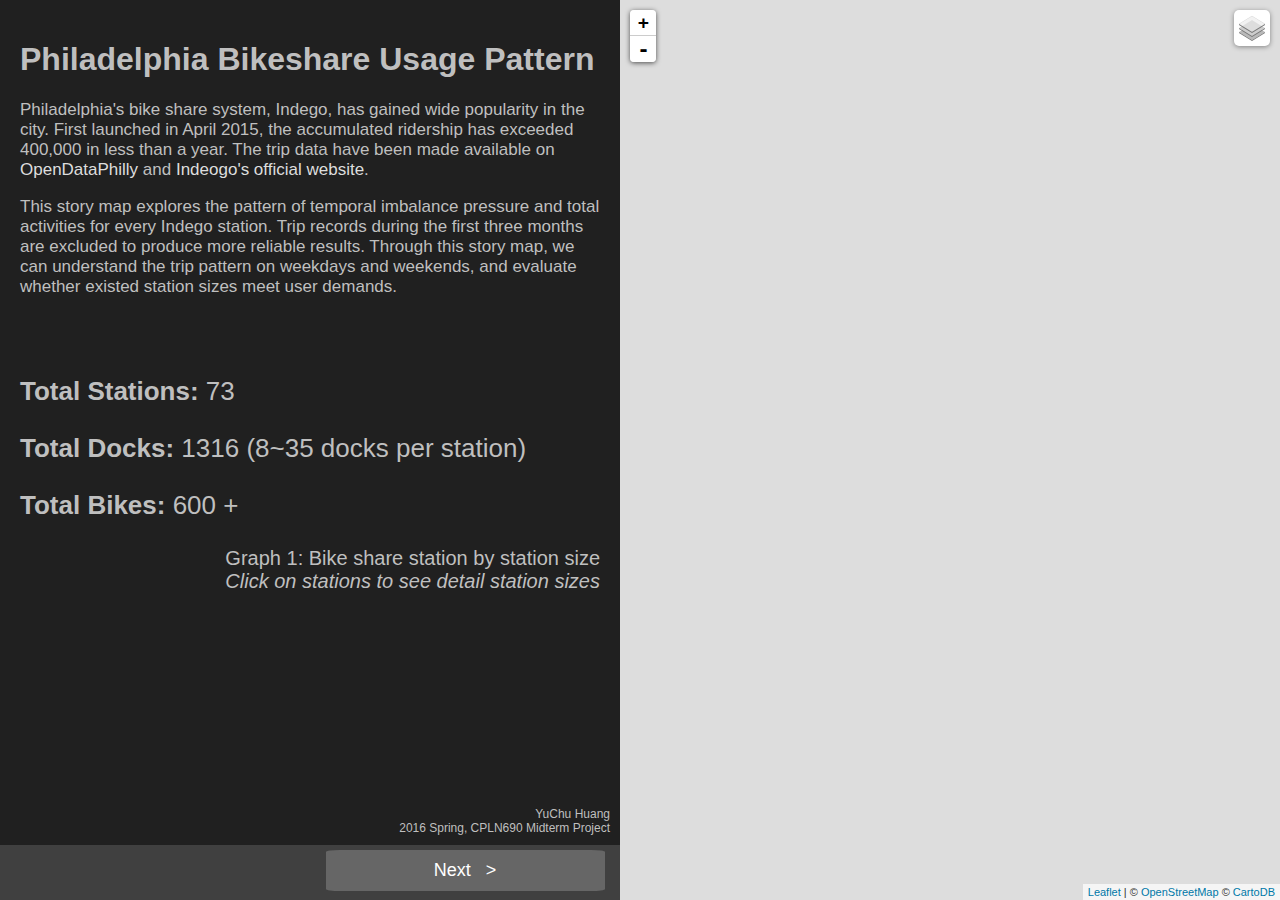
==== index.html @ fd138f22 "update" ====
<!DOCTYPE html>
<html>
<head>
  <meta charset="utf-8"/>
	<title>Story Map: Philadelphia bike share system</title>
  <!-- CSS Imports -->
  <link rel="stylesheet" href="css/reset.css" />
  <link rel="stylesheet" href="css/leaflet.css" />
  <link rel="stylesheet" href="css/style.css" />
</head>

<body>
  <!-- Sidebar -->
  <div class="sidebar">
    <div id="first_slide">
      <h1>Philadelphia Bikeshare Usage Pattern</h1>
      <p>
        Philadelphia's bike share system, Indego, has gained wide popularity in the city.
        First launched in April 2015, the accumulated ridership has exceeded 400,000 in less than a year.
        The trip data have been made available on <a href="https://www.opendataphilly.org/dataset/indego-bike-share-trips">OpenDataPhilly</a> and <a href="https://www.rideindego.com/about/data/">Indeogo's official website</a>.
      </p>
      <p>
        This story map explores the pattern of temporal imbalance pressure and total activities for every Indego station.
        Trip records during the first three months are excluded to produce more reliable results.
        Through this story map, we can understand the trip pattern on weekdays and weekends, and evaluate whether existed station sizes meet user demands.
      </p>
      <br />
      <br />
      <p class="intro"> <b>Total Stations:</b> 73 </p>
      <p class="intro"> <b>Total Docks:</b> 1316 (8~35 docks per station) </p>
      <p class="intro"> <b>Total Bikes:</b> 600 + </p>
      <p class="graph_index"> Graph 1: Bike share station by station size<br /> <em>Click on stations to see detail station sizes</em></p>
    </div>

    <div id="second_slide" style="display: none;">
      <h1>Weekday Usage Pattern</h1>
      <p>
        Imbalance pressure reflects how well the number of checkout and return can balance each other.
      </p>
      <p>
        Here, we define imbalance pressure as: (Number of Return - Number of Checkout) / Station size
      </p>
      <p>
        We summarize trip records of each station by a time stamp of 1 hour for every weekday from July 1st to December 31st.
        Then, for every hour, we calculate the average number of checkout, return, and imbalance pressure.
        This leads to 120 time series values of weekday checkout/return/imbalance pressure and 48 values on weekends for every station.
      </p>
      <p>
        Using k-means clustering method, we identified 3 weekday temporal clusters based on the value of imbalance pressure.
      </p>
      <br />
      <br />
      <div class="legend">
        <div>
          <div id="weekday_cluster1" class="small_legend"></div>
          <p><b>Group 1:</b> AM Outflow, PM Inflow</p>
        </div>
        <div>
          <div id="weekday_cluster2" class="small_legend"></div>
          <p><b>Group 2:</b> Balanced (Slight AM Outflow)</p>
        </div>
        <div>
          <div id="weekday_cluster3" class="small_legend"></div>
          <p><b>Group 3:</b> AM Inflow, PM Outflow</p>
        </div>
      </div>
      <p class="graph_index"> Graph 2: Three temporal cluster groups</p>
    </div>

    <div id="third_slide" style="display: none;">
      <h1>Weekday Usage Pattern 1 :<br /> AM Outflow, PM Inflow</h1>
      <p>
        The following time series graph shows the average imbalance pressure of these stations by hour.
      </p>
      <br />
      <iframe width="570" height="500" frameborder="0" scrolling="no" src="https://plot.ly/~ycess86109/10.embed?share_key=BB3KVei5LC3qoAeNIkU5hl"></iframe>
      <p class="graph_index"> Graph 3: Weekday temporal cluster group 1</p>
    </div>

    <div id="forth_slide" style="display: none;">
      <h1>Weekday Usage Pattern 2 :<br /> Balanced (Slight AM Outflow)</h1>
      <p>
        The following time series graph shows the average imbalance pressure of these stations by hour.
      </p>
      <br />
      <iframe width="570" height="500" frameborder="0" scrolling="no" src="https://plot.ly/~ycess86109/12.embed"></iframe>
      <p class="graph_index"> Graph 4: Weekday temporal cluster group 2</p>
    </div>

    <div id="fifth_slide" style="display: none;">
      <h1>Weekday Usage Pattern 3 :<br /> AM Inflow, PM Outflow</h1>
      <p>
        The following time series graph shows the average imbalance pressure of these stations by hour.
      </p>
      <br />
      <iframe width="570" height="500" frameborder="0" scrolling="no" src="https://plot.ly/~ycess86109/11.embed"></iframe>
      <p class="graph_index"> Graph 5: Weekday temporal cluster group 3</p>
    </div>

    <div id="sixth_slide" style="display: none;">
      <h1>Weekend Usage Pattern</h1>
      <p>
        Using k-means clustering method, we also identified 3 weekend temporal clusters.
      </p>
      <div class="legend">
        <div>
          <div id="weekend_cluster1" class="small_legend"></div>
          <p><b>Group 1:</b> Balanced</p>
        </div>
        <div>
          <div id="weekend_cluster2" class="small_legend"></div>
          <p><b>Group 2:</b> Slight AM Outflow</p>
        </div>
        <div>
          <div id="weekend_cluster3" class="small_legend"></div>
          <p><b>Group 3:</b> Slight AM Inflow</p>
        </div>
      </div>
      <p class="graph_index"> Graph 6: Three temporal cluster groups</p>
    </div>

    <div id="seventh_slide" style="display: none;">
      <h1>Weekend Usage Pattern 1 :<br /> Balanced </h1>
      <p>
        The following time series graph shows the average imbalance pressure of these stations by hour.
      </p>
      <br />
      <iframe width="570" height="500" frameborder="0" scrolling="no" src="https://plot.ly/~ycess86109/15.embed"></iframe>
      <p class="graph_index"> Graph 7: Weekend temporal cluster group 1</p>
    </div>

    <div id="eighth_slide" style="display: none;">
      <h1>Weekend Usage Pattern 2 :<br /> Slight AM Outflow </h1>
      <p>
        The following time series graph shows the average imbalance pressure of these stations by hour.
      </p>
      <br />
      <iframe width="570" height="500" frameborder="0" scrolling="no" src="https://plot.ly/~ycess86109/18.embed"></iframe>
      <p class="graph_index"> Graph 8: Weekend temporal cluster group 2</p>
    </div>

    <div id="ninth_slide" style="display: none;">
      <h1>Weekend Usage Pattern 3 :<br /> Slight AM Inflow </h1>
      <p>
        The following time series graph shows the average imbalance pressure of these stations by hour.
      </p>
      <br />
      <iframe width="570" height="500" frameborder="0" scrolling="no" src="https://plot.ly/~ycess86109/21.embed"></iframe>
      <p class="graph_index"> Graph 9: Weekend temporal cluster group 3</p>
    </div>

    <div id="tenth_slide" style="display: none;">
      <h1>Average Weekday Activities</h1>
      <p>
        The average total number of check out and return reflects how active a station is.
        Notice that we did not divide the total activities by station size here.
      </p>
      <p>
        Using k-means clustering method, we grouped all stations from highly used to lowly used.
      </p>
      <p class="graph_index"> Graph 10: Average weekday activities<br /><em>Click on stations to see detail number of station activities</em></p>
    </div>

    <div id="eleventh_slide" style="display: none;">
      <h1>Average Weekend Activities</h1>
      <p>
        Again, we grouped all stations from highly used to lowly used based on average weekend activities.
      </p>
      <p>
        By comparing weekday and weekend activity maps, we can spot several noticeable changes.
        <ul>
          <li>
            Philadelphia Museum of Art station belongs to the "lowly used" group on weekdays but belongs to "highly used" group on weekends.
          </li>
          <li>
            Total activity at the Amtrak 30th Street station is lower during weekends.
          </li>
          <li>
            Total activity at the 18th & JFK station is also lower during weekends.
          </li>
        </ul>
      </p>
      <p class="graph_index"> Graph 11: Average weekend activities<br /><em>Click on stations to see detail number of station activities</em></p>
    </div>

    <div id="twelfth_slide" style="display: none;">
      <h1>Combine Weekday Usage Pattern & Weekday Average Activities</h1>
      <p>
        Combining usage pattern and average activities information together,
        we can see what types of temporal imbalance pressure each station belongs to,
        and whether it is highly used or not.
      </p>
      <p>
        An ideal usage pattern of bike share system is that number of checkout and return can balance each other at every station.
        However, this is often not the case since people can borrow/return at different stations, and since some places are major trip destinations and some others are major trip origins.
      </p>
      <p>
        Maintain appropriate occupancy rate to relieve the imbalance pressure is therefore very important, especially for those stations that are highly used and face high imbalance pressure during peak hours.
        For this type of stations, another way is to expand the station size so that more bikes or docks and be reserved.
      </p>
      <div class="legend">
        <div>
          <div id="weekday_cluster1" class="small_legend"></div>
          <p><b>Group 1:</b> AM Outflow, PM Inflow</p>
        </div>
        <div>
          <div id="weekday_cluster2" class="small_legend"></div>
          <p><b>Group 2:</b> Balanced (Slight AM Outflow)</p>
        </div>
        <div>
          <div id="weekday_cluster3" class="small_legend"></div>
          <p><b>Group 3:</b> AM Inflow, PM Outflow</p>
        </div>
      </div>
      <p class="graph_index"> Graph 12: Weekday temporal cluster groups<br />by average activities</p>
    </div>

    <div id="thirteenth_slide" style="display: none;">
      <h1>Combine Weekend Usage Pattern & Weekend Average Activities</h1>
      <p>
        Do the same thing with weekend temporal groups.
      </p>
      <div class="legend">
        <div>
          <div id="weekend_cluster1" class="small_legend"></div>
          <p><b>Group 1:</b> Balanced</p>
        </div>
        <div>
          <div id="weekend_cluster2" class="small_legend"></div>
          <p><b>Group 2:</b> Slight AM Outflow</p>
        </div>
        <div>
          <div id="weekend_cluster3" class="small_legend"></div>
          <p><b>Group 3:</b> Slight AM Inflow</p>
        </div>
      </div>
      <p class="graph_index"> Graph 13: Weekend temporal cluster groups<br />by average activities</p>
    </div>

    <div id="forteenth_slide" style="display: none;">
      <h1>The Most Active & the Least Active Station on Weekdays</h1>
      <p>
        During the weekdays, the Rittenhouse Square station and the 11th & Poplar John F. Street Community Center station are the most active and the least active station respectively.
      </p>
      <div class="legend">
        <div>
          <div id="most_active" class="small_legend"></div>
          <p>The most active station on weekdays</p>
        </div>
        <div>
          <div id="least_active" class="small_legend"></div>
          <p>The least active station on weekdays</p>
        </div>
      </div>
      <p class="graph_index"> Graph 14: Which stations are the most/least active ones<br />during weekdays?</p>
    </div>

    <div id="fifteenth_slide" style="display: none;">
      <h1>The Most Active & the Least Active Station on Weekends</h1>
      <p>
        Surprise! During the weekends, the Rittenhouse Square station and the 11th & Poplar John F. Street Community Center station are again the most and the least active stations.
      </p>
      <div class="legend">
        <div>
          <div id="most_active" class="small_legend"></div>
          <p>The most active station on weekends</p>
        </div>
        <div>
          <div id="least_active" class="small_legend"></div>
          <p>The least active station on weekends</p>
        </div>
      </div>
      <p class="graph_index"> Graph 15: Which stations are the most/least active ones<br />during weekends?</p>
    </div>

    <div id="sixteenth_slide" style="display: none;">
      <h1>When Is The Most Imbalanced Time for Every Station?</h1>
      <p>
        Click on the stations to see their most imbalanced time.
      </p>
      <div class="legend">
        <div>
          <div id="positive_imbalance_pressure" class="small_legend"></div>
          <p>The most imbalanced value is a positive number</p>
        </div>
        <div>
          <div id="negative_imbalanced_pressure" class="small_legend"></div>
          <p>The most imbalanced value is a negative number</p>
        </div>
      </div>
      <p class="graph_index"> Graph 16: The most imbalanced time for every station</p>
    </div>

    <div id="seventeenth_slide" style="display: none;">
      <h1>When and Where Does The Highest Imbalance Pressure Happened?</h1>
      <p>
        The highest imbalance pressure for the whole system happened at the 18th & JFK station and the 3rd & Girard station.
        Click on the stations to see more.
      </p>
      <div class="legend">
        <div>
          <div id="most_positive_imbalanced" class="small_legend"></div>
          <p>The station that has the highest positive imbalance pressure</p>
        </div>
        <div>
          <div id="least_active_imbalanced" class="small_legend"></div>
          <p>The station that has the lowest negative imbalance pressure</p>
        </div>
      </div>
      <p class="graph_index"> Graph 17: Stations that have the highest/lowest<br />positive/negative imbalance pressure</p>
    </div>

    <div id="eighteenth_slide" style="display: none;">
      <h1>Explore by Yourself !</h1>
      <p>
        Click on the map to see all the station information.
      </p>
      <p class="graph_index"> Graph 18: All station information</p>
    </div>
  </div>

  <!-- Aurthor -->
  <div class="Author">
    <p>YuChu Huang <br />2016 Spring, CPLN690 Midterm Project</p>
  </div>
  
  <!-- Button -->
  <div class="button_div">
    <button id="previous_button" class="button"> < &nbsp Previous </button>
    <button id="next_button" class="button"> Next &nbsp > </button>
  </div>

  <!-- Map -->
  <div id="map" class="map"></div>
  <!-- Legend -->

  <!-- Javascript Imports -->
  <script src="js/jquery-2.2.0.js"></script>
  <script src="js/underscore.js"></script>
  <script src="js/leaflet.js"></script>
  <script src="js/main.js"></script>
</body>
</html>
---- css/leaflet.css ----
/* required styles */

.leaflet-map-pane,
.leaflet-tile,
.leaflet-marker-icon,
.leaflet-marker-shadow,
.leaflet-tile-pane,
.leaflet-tile-container,
.leaflet-overlay-pane,
.leaflet-shadow-pane,
.leaflet-marker-pane,
.leaflet-popup-pane,
.leaflet-overlay-pane svg,
.leaflet-zoom-box,
.leaflet-image-layer,
.leaflet-layer {
	position: absolute;
	left: 0;
	top: 0;
	}
.leaflet-container {
	overflow: hidden;
	-ms-touch-action: none;
	touch-action: none;
	}
.leaflet-tile,
.leaflet-marker-icon,
.leaflet-marker-shadow {
	-webkit-user-select: none;
	   -moz-user-select: none;
	        user-select: none;
	-webkit-user-drag: none;
	}
.leaflet-marker-icon,
.leaflet-marker-shadow {
	display: block;
	}
/* map is broken in FF if you have max-width: 100% on tiles */
.leaflet-container img {
	max-width: none !important;
	}
/* stupid Android 2 doesn't understand "max-width: none" properly */
.leaflet-container img.leaflet-image-layer {
	max-width: 15000px !important;
	}
.leaflet-tile {
	filter: inherit;
	visibility: hidden;
	}
.leaflet-tile-loaded {
	visibility: inherit;
	}
.leaflet-zoom-box {
	width: 0;
	height: 0;
	}
/* workaround for https://bugzilla.mozilla.org/show_bug.cgi?id=888319 */
.leaflet-overlay-pane svg {
	-moz-user-select: none;
	}

.leaflet-tile-pane    { z-index: 2; }
.leaflet-objects-pane { z-index: 3; }
.leaflet-overlay-pane { z-index: 4; }
.leaflet-shadow-pane  { z-index: 5; }
.leaflet-marker-pane  { z-index: 6; }
.leaflet-popup-pane   { z-index: 7; }

.leaflet-vml-shape {
	width: 1px;
	height: 1px;
	}
.lvml {
	behavior: url(#default#VML);
	display: inline-block;
	position: absolute;
	}


/* control positioning */

.leaflet-control {
	position: relative;
	z-index: 7;
	pointer-events: auto;
	}
.leaflet-top,
.leaflet-bottom {
	position: absolute;
	z-index: 1000;
	pointer-events: none;
	}
.leaflet-top {
	top: 0;
	}
.leaflet-right {
	right: 0;
	}
.leaflet-bottom {
	bottom: 0;
	}
.leaflet-left {
	left: 0;
	}
.leaflet-control {
	float: left;
	clear: both;
	}
.leaflet-right .leaflet-control {
	float: right;
	}
.leaflet-top .leaflet-control {
	margin-top: 10px;
	}
.leaflet-bottom .leaflet-control {
	margin-bottom: 10px;
	}
.leaflet-left .leaflet-control {
	margin-left: 10px;
	}
.leaflet-right .leaflet-control {
	margin-right: 10px;
	}


/* zoom and fade animations */

.leaflet-fade-anim .leaflet-tile,
.leaflet-fade-anim .leaflet-popup {
	opacity: 0;
	-webkit-transition: opacity 0.2s linear;
	   -moz-transition: opacity 0.2s linear;
	     -o-transition: opacity 0.2s linear;
	        transition: opacity 0.2s linear;
	}
.leaflet-fade-anim .leaflet-tile-loaded,
.leaflet-fade-anim .leaflet-map-pane .leaflet-popup {
	opacity: 1;
	}

.leaflet-zoom-anim .leaflet-zoom-animated {
	-webkit-transition: -webkit-transform 0.25s cubic-bezier(0,0,0.25,1);
	   -moz-transition:    -moz-transform 0.25s cubic-bezier(0,0,0.25,1);
	     -o-transition:      -o-transform 0.25s cubic-bezier(0,0,0.25,1);
	        transition:         transform 0.25s cubic-bezier(0,0,0.25,1);
	}
.leaflet-zoom-anim .leaflet-tile,
.leaflet-pan-anim .leaflet-tile,
.leaflet-touching .leaflet-zoom-animated {
	-webkit-transition: none;
	   -moz-transition: none;
	     -o-transition: none;
	        transition: none;
	}

.leaflet-zoom-anim .leaflet-zoom-hide {
	visibility: hidden;
	}


/* cursors */

.leaflet-clickable {
	cursor: pointer;
	}
.leaflet-container {
	cursor: -webkit-grab;
	cursor:    -moz-grab;
	}
.leaflet-popup-pane,
.leaflet-control {
	cursor: auto;
	}
.leaflet-dragging .leaflet-container,
.leaflet-dragging .leaflet-clickable {
	cursor: move;
	cursor: -webkit-grabbing;
	cursor:    -moz-grabbing;
	}


/* visual tweaks */

.leaflet-container {
	background: #ddd;
	outline: 0;
	}
.leaflet-container a {
	color: #0078A8;
	}
.leaflet-container a.leaflet-active {
	outline: 2px solid orange;
	}
.leaflet-zoom-box {
	border: 2px dotted #38f;
	background: rgba(255,255,255,0.5);
	}


/* general typography */
.leaflet-container {
	font: 12px/1.5 "Helvetica Neue", Arial, Helvetica, sans-serif;
	}


/* general toolbar styles */

.leaflet-bar {
	box-shadow: 0 1px 5px rgba(0,0,0,0.65);
	border-radius: 4px;
	}
.leaflet-bar a,
.leaflet-bar a:hover {
	background-color: #fff;
	border-bottom: 1px solid #ccc;
	width: 26px;
	height: 26px;
	line-height: 26px;
	display: block;
	text-align: center;
	text-decoration: none;
	color: black;
	}
.leaflet-bar a,
.leaflet-control-layers-toggle {
	background-position: 50% 50%;
	background-repeat: no-repeat;
	display: block;
	}
.leaflet-bar a:hover {
	background-color: #f4f4f4;
	}
.leaflet-bar a:first-child {
	border-top-left-radius: 4px;
	border-top-right-radius: 4px;
	}
.leaflet-bar a:last-child {
	border-bottom-left-radius: 4px;
	border-bottom-right-radius: 4px;
	border-bottom: none;
	}
.leaflet-bar a.leaflet-disabled {
	cursor: default;
	background-color: #f4f4f4;
	color: #bbb;
	}

.leaflet-touch .leaflet-bar a {
	width: 30px;
	height: 30px;
	line-height: 30px;
	}


/* zoom control */

.leaflet-control-zoom-in,
.leaflet-control-zoom-out {
	font: bold 18px 'Lucida Console', Monaco, monospace;
	text-indent: 1px;
	}
.leaflet-control-zoom-out {
	font-size: 20px;
	}

.leaflet-touch .leaflet-control-zoom-in {
	font-size: 22px;
	}
.leaflet-touch .leaflet-control-zoom-out {
	font-size: 24px;
	}


/* layers control */

.leaflet-control-layers {
	box-shadow: 0 1px 5px rgba(0,0,0,0.4);
	background: #fff;
	border-radius: 5px;
	}
.leaflet-control-layers-toggle {
	background-image: url(images/layers.png);
	width: 36px;
	height: 36px;
	}
.leaflet-retina .leaflet-control-layers-toggle {
	background-image: url(images/layers-2x.png);
	background-size: 26px 26px;
	}
.leaflet-touch .leaflet-control-layers-toggle {
	width: 44px;
	height: 44px;
	}
.leaflet-control-layers .leaflet-control-layers-list,
.leaflet-control-layers-expanded .leaflet-control-layers-toggle {
	display: none;
	}
.leaflet-control-layers-expanded .leaflet-control-layers-list {
	display: block;
	position: relative;
	}
.leaflet-control-layers-expanded {
	padding: 6px 10px 6px 6px;
	color: #333;
	background: #fff;
	}
.leaflet-control-layers-selector {
	margin-top: 2px;
	position: relative;
	top: 1px;
	}
.leaflet-control-layers label {
	display: block;
	}
.leaflet-control-layers-separator {
	height: 0;
	border-top: 1px solid #ddd;
	margin: 5px -10px 5px -6px;
	}


/* attribution and scale controls */

.leaflet-container .leaflet-control-attribution {
	background: #fff;
	background: rgba(255, 255, 255, 0.7);
	margin: 0;
	}
.leaflet-control-attribution,
.leaflet-control-scale-line {
	padding: 0 5px;
	color: #333;
	}
.leaflet-control-attribution a {
	text-decoration: none;
	}
.leaflet-control-attribution a:hover {
	text-decoration: underline;
	}
.leaflet-container .leaflet-control-attribution,
.leaflet-container .leaflet-control-scale {
	font-size: 11px;
	}
.leaflet-left .leaflet-control-scale {
	margin-left: 5px;
	}
.leaflet-bottom .leaflet-control-scale {
	margin-bottom: 5px;
	}
.leaflet-control-scale-line {
	border: 2px solid #777;
	border-top: none;
	line-height: 1.1;
	padding: 2px 5px 1px;
	font-size: 11px;
	white-space: nowrap;
	overflow: hidden;
	-moz-box-sizing: content-box;
	     box-sizing: content-box;

	background: #fff;
	background: rgba(255, 255, 255, 0.5);
	}
.leaflet-control-scale-line:not(:first-child) {
	border-top: 2px solid #777;
	border-bottom: none;
	margin-top: -2px;
	}
.leaflet-control-scale-line:not(:first-child):not(:last-child) {
	border-bottom: 2px solid #777;
	}

.leaflet-touch .leaflet-control-attribution,
.leaflet-touch .leaflet-control-layers,
.leaflet-touch .leaflet-bar {
	box-shadow: none;
	}
.leaflet-touch .leaflet-control-layers,
.leaflet-touch .leaflet-bar {
	border: 2px solid rgba(0,0,0,0.2);
	background-clip: padding-box;
	}


/* popup */

.leaflet-popup {
	position: absolute;
	text-align: center;
	}
.leaflet-popup-content-wrapper {
	padding: 1px;
	text-align: left;
	/*border-radius: 12px;*/
	border-radius: 5px;
	}
.leaflet-popup-content {
	/*margin: 13px 19px;
	line-height: 1.4;*/
	margin: 10px 15px;
	line-height: 1.8;
	}
.leaflet-popup-content p {
	margin: 18px 0;
	}
.leaflet-popup-tip-container {
	margin: 0 auto;
	width: 40px;
	height: 20px;
	position: relative;
	overflow: hidden;
	}
.leaflet-popup-tip {
	width: 17px;
	height: 17px;
	padding: 1px;

	/*margin: -10px auto 0;*/
	margin: -8px auto 0;

	border-left:15px solid transparent;
  border-right:15px solid transparent;
  border-top:15px solid #2c3e50;

	/*-webkit-transform: rotate(45deg);*/
	   -moz-transform: rotate(45deg);
	    -ms-transform: rotate(45deg);
	     -o-transform: rotate(45deg);
	        /*transform: rotate(45deg);*/
	}
.leaflet-popup-content-wrapper{
	background:#2c3e50;
  color:#fff;
  font-size:13px;
  line-height:24px;
	},
.leaflet-popup-tip {
	/*background: white;
	box-shadow: 0 3px 14px rgba(0,0,0,0.4);*/
	}
.leaflet-container a.leaflet-popup-close-button {
	position: absolute;
	top: 0;
	right: 0;
	padding: 4px 4px 0 0;
	text-align: center;
	width: 18px;
	height: 14px;
	font: 16px/14px Tahoma, Verdana, sans-serif;
	color: #c3c3c3;
	text-decoration: none;
	font-weight: bold;
	background: transparent;
	}
.leaflet-container a.leaflet-popup-close-button:hover {
	color: #999;
	}
.leaflet-popup-scrolled {
	overflow: auto;
	border-bottom: 1px solid #ddd;
	border-top: 1px solid #ddd;
	}

.leaflet-oldie .leaflet-popup-content-wrapper {
	zoom: 1;
	}
.leaflet-oldie .leaflet-popup-tip {
	width: 24px;
	margin: 0 auto;

	-ms-filter: "progid:DXImageTransform.Microsoft.Matrix(M11=0.70710678, M12=0.70710678, M21=-0.70710678, M22=0.70710678)";
	filter: progid:DXImageTransform.Microsoft.Matrix(M11=0.70710678, M12=0.70710678, M21=-0.70710678, M22=0.70710678);
	}
.leaflet-oldie .leaflet-popup-tip-container {
	margin-top: -1px;
	}

.leaflet-oldie .leaflet-control-zoom,
.leaflet-oldie .leaflet-control-layers,
.leaflet-oldie .leaflet-popup-content-wrapper,
.leaflet-oldie .leaflet-popup-tip {
	border: 1px solid #999;
	}


/* div icon */

.leaflet-div-icon {
	background: #fff;
	border: 1px solid #666;
	}
---- css/style.css ----
body {
    padding: 0;
    overflow: hidden;
    font-family: colfax, helvetica, arial, sans-serif;
}

p {
  font-size: 17px;
}

.intro{
  font-size:26px;
}

a{
  color: #DDDDDD;
  text-decoration: none;
}

a:hover{
  color: #FFFFFF;
  text-decoration: underline;
}

.map {
    position: absolute;
    right: 0px;
    left: 620px;
    height: 100%;
    top: 0;
}

.sidebar {
    position: absolute;
    left: 0px;
    width: 620px;
    top: 0;
    bottom: 100px;
    overflow-y: auto;
    padding: 20px;
    font-size: 16px;
    background-color: #202020;
    color: #BFBFBF;
}

.legend{
  /*position:absolute;*/
  bottom:20%;
  left:5%;
}

.small_legend{
  width:15px;
  height:15px;
  border-radius:50%;
  margin:5px;
  display: inline-block;
}

.legend div p{
  display:inline-block;
  font-size: 20px;
  margin:10px;
}

#weekday_cluster1{
  background-color:#294993;
}

#weekday_cluster2{
  background-color:#57BE25;
}

#weekday_cluster3{
  background-color:#FDF300;
}

#weekend_cluster1{
  background-color:#57BE25;
}

#weekend_cluster2{
  background-color:#294993;
}

#weekend_cluster3{
  background-color:#FDF300;
}

#most_active, #positive_imbalance_pressure, #most_positive_imbalanced{
  background-color:#FD3500;
}

#least_active, #negative_imbalanced_pressure, #least_active_imbalanced{
  background-color:#0F4AA7;
}

li{
  font-size: 18px;
  margin: 12px 0px;
}

.graph_index{
  text-align: right;
  /*position:fixed;*/
  font-size: 20px;
  /*right:5%;
  bottom:12%;*/
}

.button_div{
  position:fixed;
  bottom:0;
  left:0;
  background-color: #404040;
  height:55px;
  width:620px;
}

.button{
  font-size:18px;
  width: 45%;
  padding: 10px 5%;
  margin:5px auto;
  background-color:#666666;
  border: 0px;
  border-radius: 5%;
  color:#FFFFFF;
  transition: all 0.5s;
}

.button:hover{
  background-color:#CCCCCC;
  color:#333333;
}

#previous_button{
  position: absolute;
  display:inline-block;
  margin-left: 2.5%;
}

#next_button{
  position: absolute;
  display:inline-block;
  margin-left: 52.5%;
}

.Author{
  position:fixed;
  bottom:55px;
  left:0;
  height:50px;
  width:620px;
  background-color: #202020;
  color: #BFBFBF;
}

.Author p{
  margin-right: 10px;
  right:10px;
  text-align: right;
  font-size:12px;
}
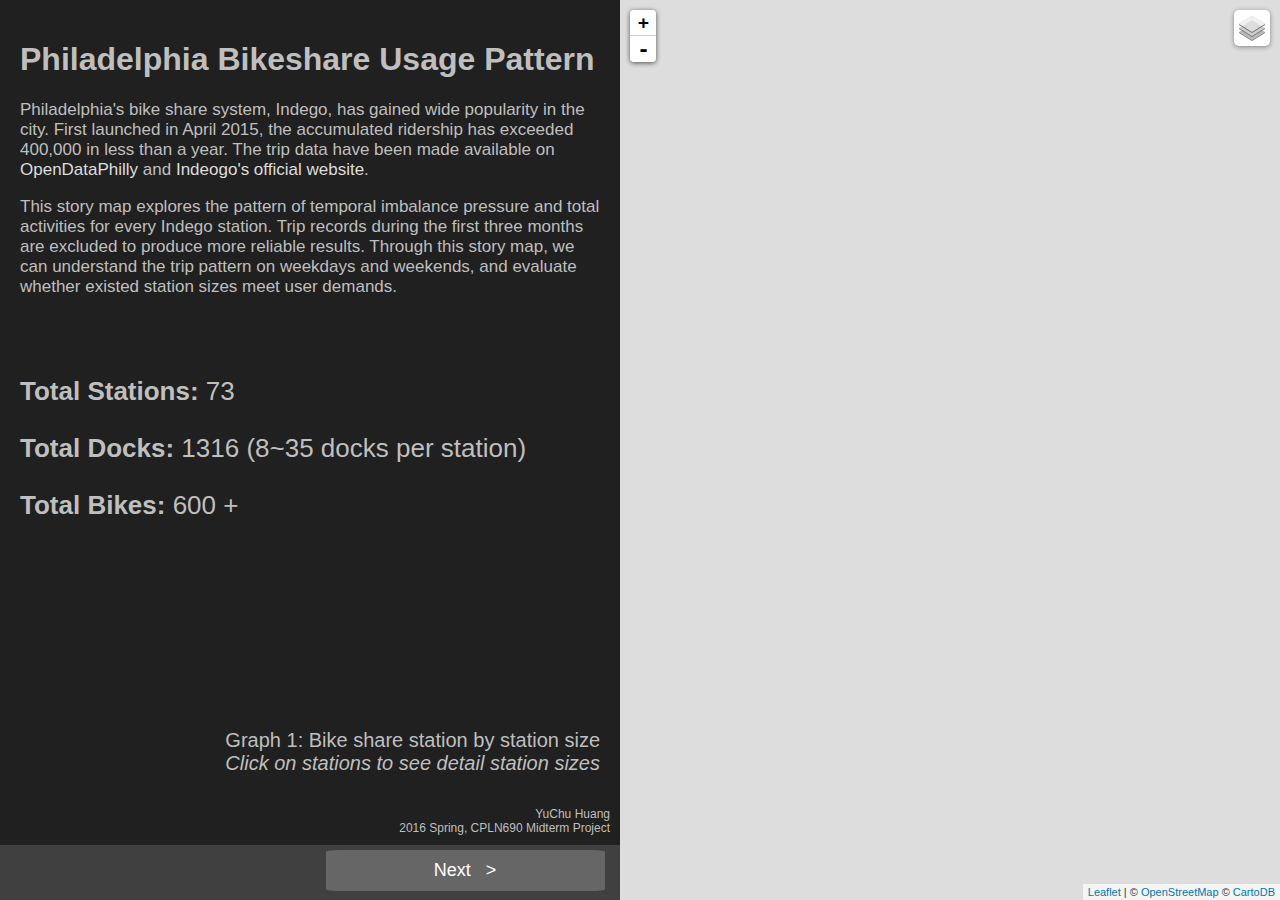
==== commit 6c3d402e: "update" ====
--- a/index.html
+++ b/index.html
@@ -29,7 +29,7 @@
       <p class="intro"> <b>Total Stations:</b> 73 </p>
       <p class="intro"> <b>Total Docks:</b> 1316 (8~35 docks per station) </p>
       <p class="intro"> <b>Total Bikes:</b> 600 + </p>
-      <p class="graph_index"> Graph 1: Bike share station by station size<br /> <em>Click on stations to see detail station sizes</em></p>
+      <p class="graph_index">Graph 1: Bike share station by station size<br /> <em>Click on stations to see detail station sizes</em></p>
     </div>
 
     <div id="second_slide" style="display: none;">
@@ -48,22 +48,7 @@
       <p>
         Using k-means clustering method, we identified 3 weekday temporal clusters based on the value of imbalance pressure.
       </p>
-      <br />
-      <br />
-      <div class="legend">
-        <div>
-          <div id="weekday_cluster1" class="small_legend"></div>
-          <p><b>Group 1:</b> AM Outflow, PM Inflow</p>
-        </div>
-        <div>
-          <div id="weekday_cluster2" class="small_legend"></div>
-          <p><b>Group 2:</b> Balanced (Slight AM Outflow)</p>
-        </div>
-        <div>
-          <div id="weekday_cluster3" class="small_legend"></div>
-          <p><b>Group 3:</b> AM Inflow, PM Outflow</p>
-        </div>
-      </div>
+
       <p class="graph_index"> Graph 2: Three temporal cluster groups</p>
     </div>
 
@@ -72,8 +57,9 @@
       <p>
         The following time series graph shows the average imbalance pressure of these stations by hour.
       </p>
-      <br />
-      <iframe width="570" height="500" frameborder="0" scrolling="no" src="https://plot.ly/~ycess86109/10.embed?share_key=BB3KVei5LC3qoAeNIkU5hl"></iframe>
+      <div>
+        <iframe width="570" height="500" frameborder="0" scrolling="no" src="https://plot.ly/~ycess86109/10.embed?share_key=BB3KVei5LC3qoAeNIkU5hl"></iframe>
+      </div>
       <p class="graph_index"> Graph 3: Weekday temporal cluster group 1</p>
     </div>
 
@@ -82,8 +68,9 @@
       <p>
         The following time series graph shows the average imbalance pressure of these stations by hour.
       </p>
-      <br />
-      <iframe width="570" height="500" frameborder="0" scrolling="no" src="https://plot.ly/~ycess86109/12.embed"></iframe>
+      <div>
+        <iframe width="570" height="500" frameborder="0" scrolling="no" src="https://plot.ly/~ycess86109/12.embed"></iframe>
+      </div>
       <p class="graph_index"> Graph 4: Weekday temporal cluster group 2</p>
     </div>
 
@@ -92,8 +79,9 @@
       <p>
         The following time series graph shows the average imbalance pressure of these stations by hour.
       </p>
-      <br />
-      <iframe width="570" height="500" frameborder="0" scrolling="no" src="https://plot.ly/~ycess86109/11.embed"></iframe>
+      <div>
+        <iframe width="570" height="500" frameborder="0" scrolling="no" src="https://plot.ly/~ycess86109/11.embed"></iframe>
+      </div>
       <p class="graph_index"> Graph 5: Weekday temporal cluster group 3</p>
     </div>
 
@@ -102,20 +90,6 @@
       <p>
         Using k-means clustering method, we also identified 3 weekend temporal clusters.
       </p>
-      <div class="legend">
-        <div>
-          <div id="weekend_cluster1" class="small_legend"></div>
-          <p><b>Group 1:</b> Balanced</p>
-        </div>
-        <div>
-          <div id="weekend_cluster2" class="small_legend"></div>
-          <p><b>Group 2:</b> Slight AM Outflow</p>
-        </div>
-        <div>
-          <div id="weekend_cluster3" class="small_legend"></div>
-          <p><b>Group 3:</b> Slight AM Inflow</p>
-        </div>
-      </div>
       <p class="graph_index"> Graph 6: Three temporal cluster groups</p>
     </div>
 
@@ -124,8 +98,9 @@
       <p>
         The following time series graph shows the average imbalance pressure of these stations by hour.
       </p>
-      <br />
-      <iframe width="570" height="500" frameborder="0" scrolling="no" src="https://plot.ly/~ycess86109/15.embed"></iframe>
+      <div>
+        <iframe width="570" height="500" frameborder="0" scrolling="no" src="https://plot.ly/~ycess86109/15.embed"></iframe>
+      </div>
       <p class="graph_index"> Graph 7: Weekend temporal cluster group 1</p>
     </div>
 
@@ -134,8 +109,9 @@
       <p>
         The following time series graph shows the average imbalance pressure of these stations by hour.
       </p>
-      <br />
-      <iframe width="570" height="500" frameborder="0" scrolling="no" src="https://plot.ly/~ycess86109/18.embed"></iframe>
+      <div>
+        <iframe width="570" height="500" frameborder="0" scrolling="no" src="https://plot.ly/~ycess86109/18.embed"></iframe>
+      </div>
       <p class="graph_index"> Graph 8: Weekend temporal cluster group 2</p>
     </div>
 
@@ -144,8 +120,9 @@
       <p>
         The following time series graph shows the average imbalance pressure of these stations by hour.
       </p>
-      <br />
-      <iframe width="570" height="500" frameborder="0" scrolling="no" src="https://plot.ly/~ycess86109/21.embed"></iframe>
+      <div>
+        <iframe width="570" height="500" frameborder="0" scrolling="no" src="https://plot.ly/~ycess86109/21.embed"></iframe>
+      </div>
       <p class="graph_index"> Graph 9: Weekend temporal cluster group 3</p>
     </div>
 
@@ -198,20 +175,6 @@
         Maintain appropriate occupancy rate to relieve the imbalance pressure is therefore very important, especially for those stations that are highly used and face high imbalance pressure during peak hours.
         For this type of stations, another way is to expand the station size so that more bikes or docks and be reserved.
       </p>
-      <div class="legend">
-        <div>
-          <div id="weekday_cluster1" class="small_legend"></div>
-          <p><b>Group 1:</b> AM Outflow, PM Inflow</p>
-        </div>
-        <div>
-          <div id="weekday_cluster2" class="small_legend"></div>
-          <p><b>Group 2:</b> Balanced (Slight AM Outflow)</p>
-        </div>
-        <div>
-          <div id="weekday_cluster3" class="small_legend"></div>
-          <p><b>Group 3:</b> AM Inflow, PM Outflow</p>
-        </div>
-      </div>
       <p class="graph_index"> Graph 12: Weekday temporal cluster groups<br />by average activities</p>
     </div>
 
@@ -220,20 +183,6 @@
       <p>
         Do the same thing with weekend temporal groups.
       </p>
-      <div class="legend">
-        <div>
-          <div id="weekend_cluster1" class="small_legend"></div>
-          <p><b>Group 1:</b> Balanced</p>
-        </div>
-        <div>
-          <div id="weekend_cluster2" class="small_legend"></div>
-          <p><b>Group 2:</b> Slight AM Outflow</p>
-        </div>
-        <div>
-          <div id="weekend_cluster3" class="small_legend"></div>
-          <p><b>Group 3:</b> Slight AM Inflow</p>
-        </div>
-      </div>
       <p class="graph_index"> Graph 13: Weekend temporal cluster groups<br />by average activities</p>
     </div>
 
@@ -242,16 +191,6 @@
       <p>
         During the weekdays, the Rittenhouse Square station and the 11th & Poplar John F. Street Community Center station are the most active and the least active station respectively.
       </p>
-      <div class="legend">
-        <div>
-          <div id="most_active" class="small_legend"></div>
-          <p>The most active station on weekdays</p>
-        </div>
-        <div>
-          <div id="least_active" class="small_legend"></div>
-          <p>The least active station on weekdays</p>
-        </div>
-      </div>
       <p class="graph_index"> Graph 14: Which stations are the most/least active ones<br />during weekdays?</p>
     </div>
 
@@ -260,16 +199,6 @@
       <p>
         Surprise! During the weekends, the Rittenhouse Square station and the 11th & Poplar John F. Street Community Center station are again the most and the least active stations.
       </p>
-      <div class="legend">
-        <div>
-          <div id="most_active" class="small_legend"></div>
-          <p>The most active station on weekends</p>
-        </div>
-        <div>
-          <div id="least_active" class="small_legend"></div>
-          <p>The least active station on weekends</p>
-        </div>
-      </div>
       <p class="graph_index"> Graph 15: Which stations are the most/least active ones<br />during weekends?</p>
     </div>
 
@@ -278,16 +207,6 @@
       <p>
         Click on the stations to see their most imbalanced time.
       </p>
-      <div class="legend">
-        <div>
-          <div id="positive_imbalance_pressure" class="small_legend"></div>
-          <p>The most imbalanced value is a positive number</p>
-        </div>
-        <div>
-          <div id="negative_imbalanced_pressure" class="small_legend"></div>
-          <p>The most imbalanced value is a negative number</p>
-        </div>
-      </div>
       <p class="graph_index"> Graph 16: The most imbalanced time for every station</p>
     </div>
 
@@ -297,16 +216,6 @@
         The highest imbalance pressure for the whole system happened at the 18th & JFK station and the 3rd & Girard station.
         Click on the stations to see more.
       </p>
-      <div class="legend">
-        <div>
-          <div id="most_positive_imbalanced" class="small_legend"></div>
-          <p>The station that has the highest positive imbalance pressure</p>
-        </div>
-        <div>
-          <div id="least_active_imbalanced" class="small_legend"></div>
-          <p>The station that has the lowest negative imbalance pressure</p>
-        </div>
-      </div>
       <p class="graph_index"> Graph 17: Stations that have the highest/lowest<br />positive/negative imbalance pressure</p>
     </div>
 
@@ -323,7 +232,7 @@
   <div class="Author">
     <p>YuChu Huang <br />2016 Spring, CPLN690 Midterm Project</p>
   </div>
-  
+
   <!-- Button -->
   <div class="button_div">
     <button id="previous_button" class="button"> < &nbsp Previous </button>
@@ -333,6 +242,104 @@
   <!-- Map -->
   <div id="map" class="map"></div>
   <!-- Legend -->
+  <div class="legend">
+    <div id="second_legend" style="display: none;">
+      <div>
+        <div id="weekday_cluster1" class="small_legend"></div>
+        <p><b>Group 1:</b> AM Outflow, PM Inflow</p>
+      </div>
+      <div>
+        <div id="weekday_cluster2" class="small_legend"></div>
+        <p><b>Group 2:</b> Balanced (Slight AM Outflow)</p>
+      </div>
+      <div>
+        <div id="weekday_cluster3" class="small_legend"></div>
+        <p><b>Group 3:</b> AM Inflow, PM Outflow</p>
+      </div>
+    </div>
+    <div id="sixth_legend" style="display: none;">
+      <div>
+        <div id="weekend_cluster1" class="small_legend"></div>
+        <p><b>Group 1:</b> Balanced</p>
+      </div>
+      <div>
+        <div id="weekend_cluster2" class="small_legend"></div>
+        <p><b>Group 2:</b> Slight AM Outflow</p>
+      </div>
+      <div>
+        <div id="weekend_cluster3" class="small_legend"></div>
+        <p><b>Group 3:</b> Slight AM Inflow</p>
+      </div>
+    </div>
+    <div id="twelfth_legend" style="display: none;">
+      <div>
+        <div id="weekday_cluster1" class="small_legend"></div>
+        <p><b>Group 1:</b> AM Outflow, PM Inflow</p>
+      </div>
+      <div>
+        <div id="weekday_cluster2" class="small_legend"></div>
+        <p><b>Group 2:</b> Balanced (Slight AM Outflow)</p>
+      </div>
+      <div>
+        <div id="weekday_cluster3" class="small_legend"></div>
+        <p><b>Group 3:</b> AM Inflow, PM Outflow</p>
+      </div>
+    </div>
+    <div id="thirteenth_legend" style="display: none;">
+      <div>
+        <div id="weekend_cluster1" class="small_legend"></div>
+        <p><b>Group 1:</b> Balanced</p>
+      </div>
+      <div>
+        <div id="weekend_cluster2" class="small_legend"></div>
+        <p><b>Group 2:</b> Slight AM Outflow</p>
+      </div>
+      <div>
+        <div id="weekend_cluster3" class="small_legend"></div>
+        <p><b>Group 3:</b> Slight AM Inflow</p>
+      </div>
+    </div>
+    <div id="forteenth_legend" style="display: none;">
+      <div>
+        <div id="most_active" class="small_legend"></div>
+        <p>The most active station on weekdays</p>
+      </div>
+      <div>
+        <div id="least_active" class="small_legend"></div>
+        <p>The least active station on weekdays</p>
+      </div>
+    </div>
+    <div id="fifteenth_legend" style="display: none;">
+      <div>
+        <div id="most_active" class="small_legend"></div>
+        <p>The most active station on weekends</p>
+      </div>
+      <div>
+        <div id="least_active" class="small_legend"></div>
+        <p>The least active station on weekends</p>
+      </div>
+    </div>
+    <div id="sixteenth_legend" style="display: none;">
+      <div>
+        <div id="positive_imbalance_pressure" class="small_legend"></div>
+        <p>The most imbalanced value is a positive number</p>
+      </div>
+      <div>
+        <div id="negative_imbalanced_pressure" class="small_legend"></div>
+        <p>The most imbalanced value is a negative number</p>
+      </div>
+    </div>
+    <div id="seventeenth_legend" style="display: none;">
+      <div>
+        <div id="most_positive_imbalanced" class="small_legend"></div>
+        <p>The station that has the highest positive imbalance pressure</p>
+      </div>
+      <div>
+        <div id="least_active_imbalanced" class="small_legend"></div>
+        <p>The station that has the lowest negative imbalance pressure</p>
+      </div>
+    </div>
+  </div>
 
   <!-- Javascript Imports -->
   <script src="js/jquery-2.2.0.js"></script>
--- a/css/style.css
+++ b/css/style.css
@@ -44,9 +44,10 @@
 }
 
 .legend{
-  /*position:absolute;*/
-  bottom:20%;
-  left:5%;
+  position:absolute;
+  bottom:18px;
+  right:0;
+  background-color:#fff;
 }
 
 .small_legend{
@@ -101,12 +102,19 @@
 }
 
 .graph_index{
+  position:fixed;
   text-align: right;
-  /*position:fixed;*/
   font-size: 20px;
-  /*right:5%;
-  bottom:12%;*/
+  bottom:105px;
+  left:0;
+  width:620px;
+  padding-right:20px;
+  padding-bottom: 20px;
+  margin:0;
+  background-color: #202020;
+  color: #BFBFBF;
 }
+
 
 .button_div{
   position:fixed;
